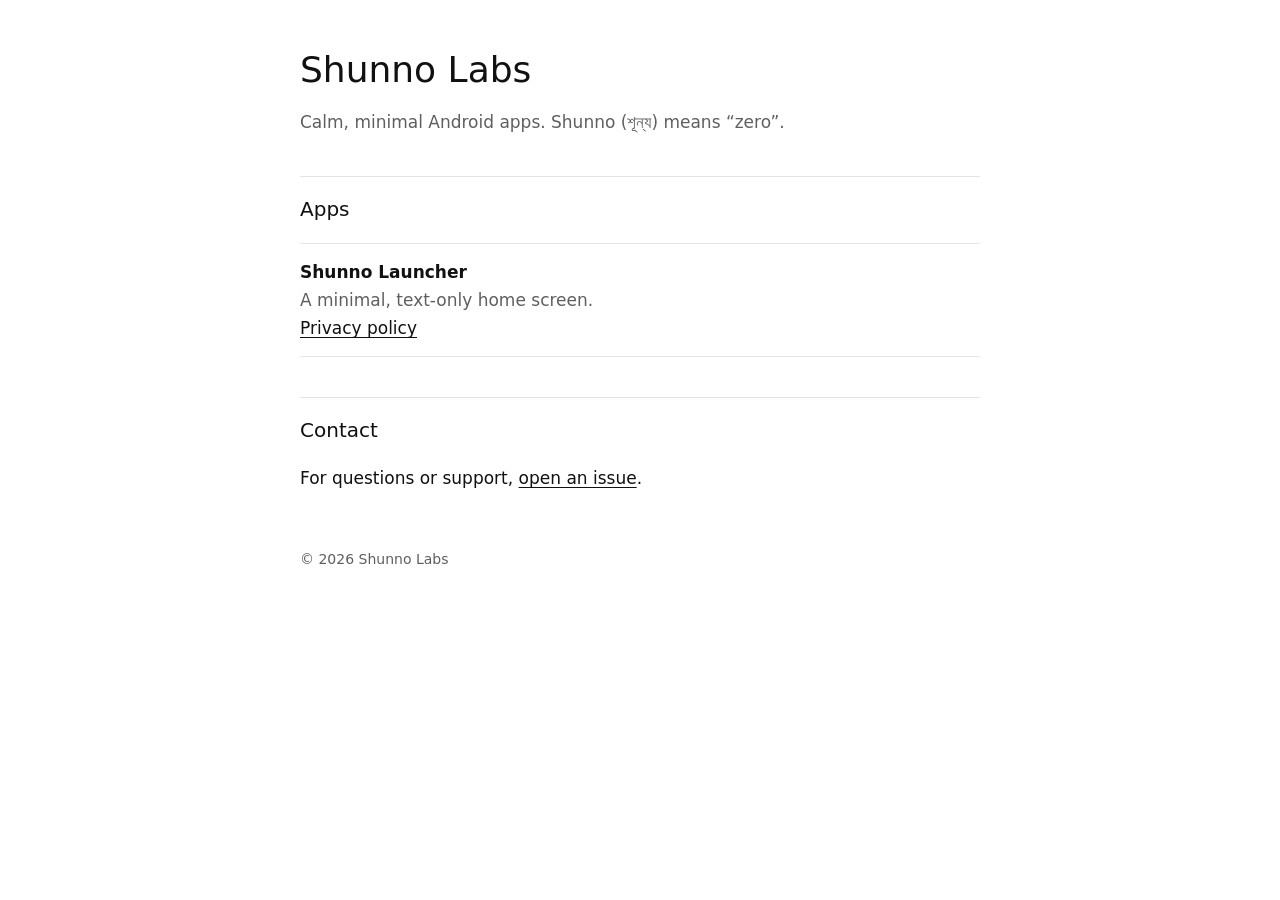
==== index.html @ f256f687 "Add Shunno Labs site with the Shunno Launcher privacy policy Co-Authored-By: Claude Opus 5.5 <norepl" ====
<!doctype html>
<html lang="en">
<head>
  <meta charset="utf-8">
  <meta name="viewport" content="width=device-width, initial-scale=1">
  <title>Shunno Labs</title>
  <meta name="description" content="Shunno Labs makes calm, minimal Android apps.">
  <link rel="stylesheet" href="style.css">
</head>
<body>
<main>
  <h1>Shunno Labs</h1>
  <p class="muted">Calm, minimal Android apps. Shunno (শূন্য) means “zero”.</p>

  <h2>Apps</h2>
  <ul class="apps">
    <li>
      <strong>Shunno Launcher</strong><br>
      <span class="muted">A minimal, text-only home screen.</span><br>
      <a href="launcher/privacy/">Privacy policy</a>
    </li>
  </ul>

  <h2>Contact</h2>
  <p>For questions or support, <a href="https://github.com/saminul-amin/shunno-labs/issues">open an issue</a>.</p>

  <footer>© 2026 Shunno Labs</footer>
</main>
</body>
</html>
---- style.css ----
:root {
  --bg: #ffffff;
  --fg: #111111;
  --muted: #5f5f5f;
  --rule: #e4e4e4;
  --link: #111111;
}
@media (prefers-color-scheme: dark) {
  :root {
    --bg: #000000;
    --fg: #f2f2f2;
    --muted: #9a9a9a;
    --rule: #2a2a2a;
    --link: #ffffff;
  }
}
* { box-sizing: border-box; }
body {
  margin: 0;
  background: var(--bg);
  color: var(--fg);
  font: 17px/1.65 system-ui, -apple-system, "Segoe UI", Roboto, sans-serif;
}
main {
  max-width: 720px;
  margin: 0 auto;
  padding: 48px 20px 80px;
}
header.site {
  font-size: 15px;
  color: var(--muted);
  margin-bottom: 40px;
}
header.site a { color: var(--muted); text-decoration: none; }
h1 { font-weight: 300; font-size: 36px; line-height: 1.2; margin: 0 0 8px; }
h2 { font-weight: 500; font-size: 20px; margin: 40px 0 8px; padding-top: 16px; border-top: 1px solid var(--rule); }
p, li { color: var(--fg); }
.muted { color: var(--muted); }
ul { padding-left: 22px; }
li { margin: 6px 0; }
a { color: var(--link); text-underline-offset: 3px; }
.lead { font-size: 19px; font-weight: 500; }
.apps { list-style: none; padding: 0; }
.apps li { padding: 14px 0; border-top: 1px solid var(--rule); }
.apps li:last-child { border-bottom: 1px solid var(--rule); }
footer { margin-top: 56px; font-size: 14px; color: var(--muted); }
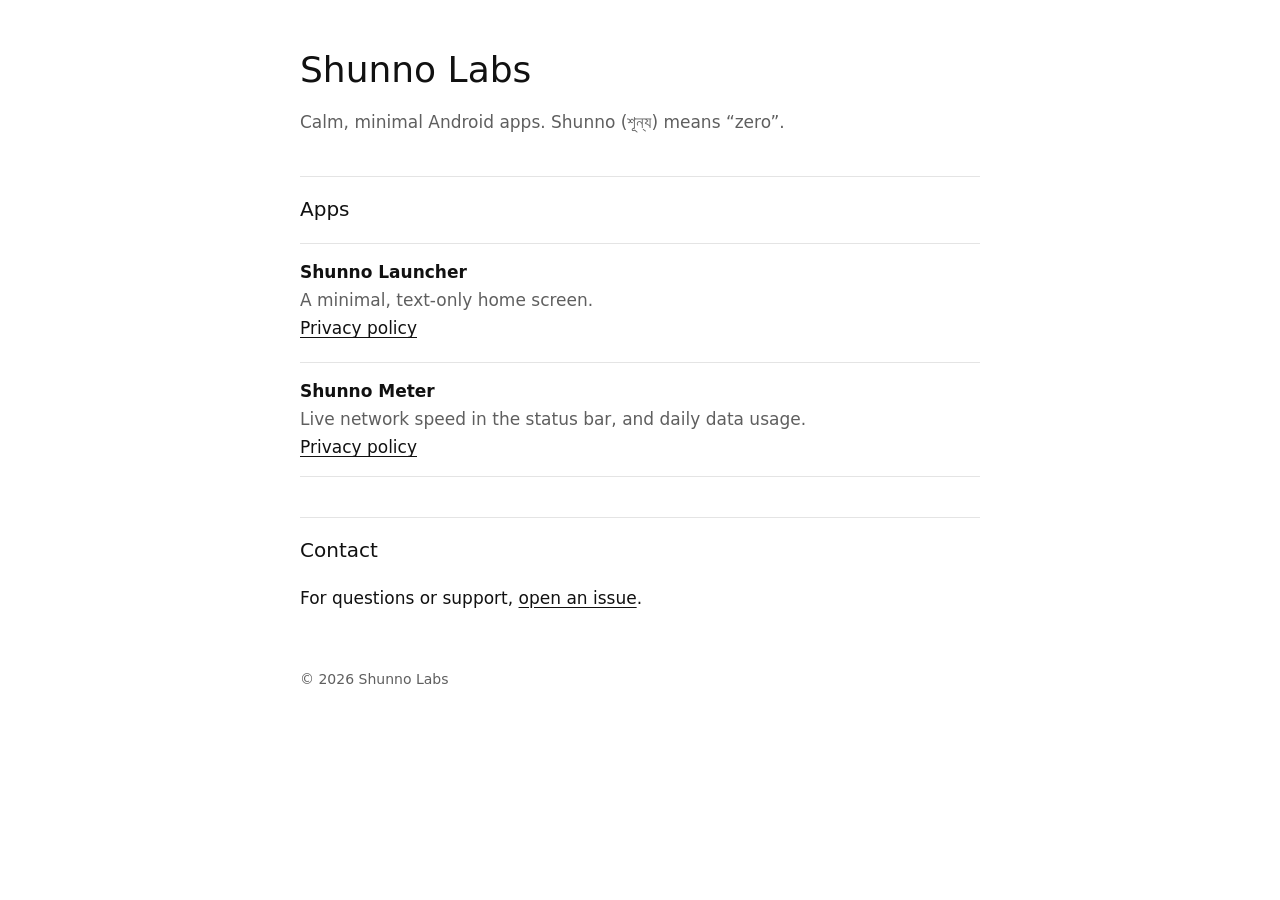
==== commit 936ebaba: "Add the Shunno Meter privacy policy Publishes meter/privacy/ and lists Shunno Meter on the home page" ====
--- a/index.html
+++ b/index.html
@@ -19,6 +19,11 @@
       <span class="muted">A minimal, text-only home screen.</span><br>
       <a href="launcher/privacy/">Privacy policy</a>
     </li>
+    <li>
+      <strong>Shunno Meter</strong><br>
+      <span class="muted">Live network speed in the status bar, and daily data usage.</span><br>
+      <a href="meter/privacy/">Privacy policy</a>
+    </li>
   </ul>
 
   <h2>Contact</h2>
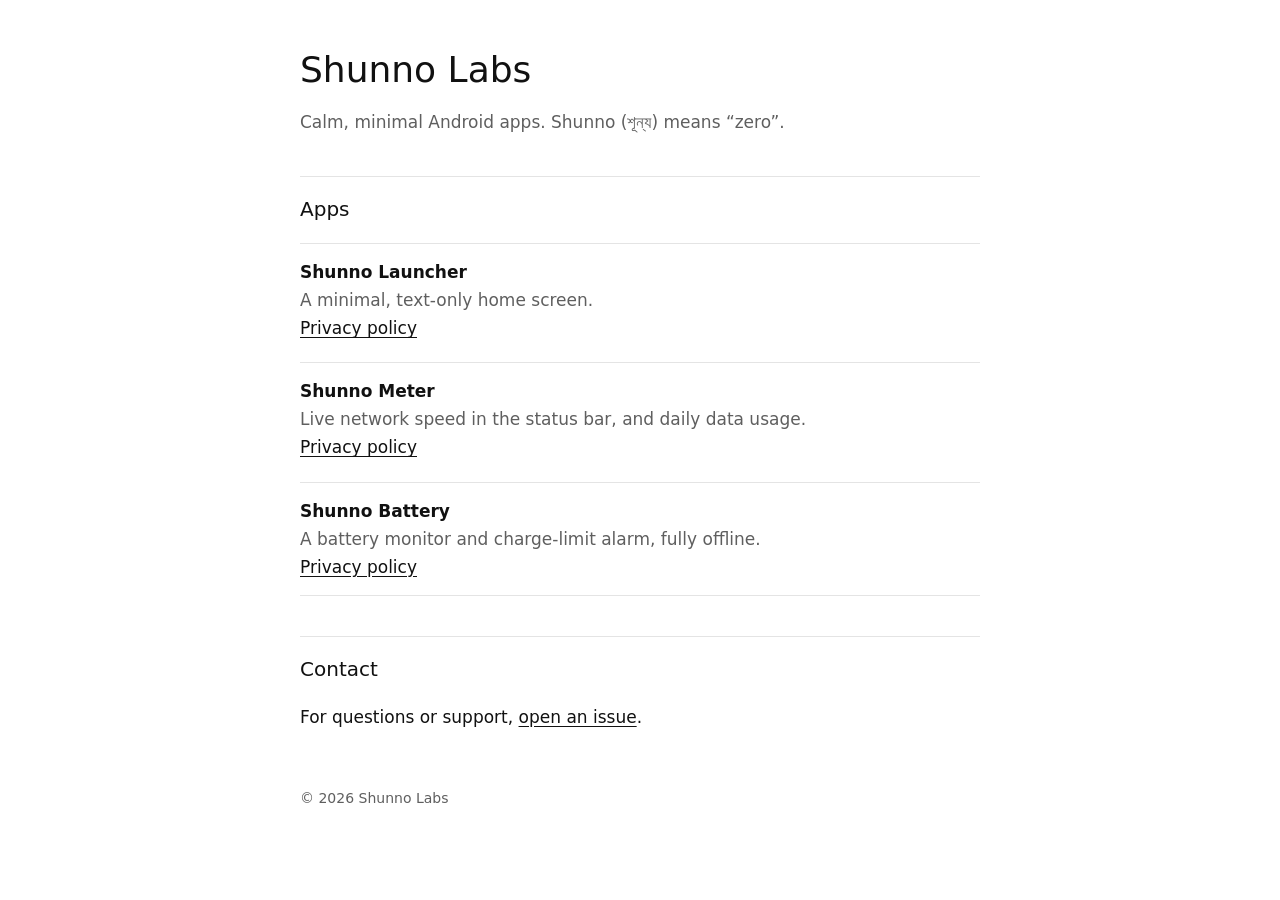
==== commit decd9c0b: "Add the Shunno Battery privacy policy Publishes battery/privacy/ and lists Shunno Battery on the hom" ====
--- a/index.html
+++ b/index.html
@@ -24,6 +24,11 @@
       <span class="muted">Live network speed in the status bar, and daily data usage.</span><br>
       <a href="meter/privacy/">Privacy policy</a>
     </li>
+    <li>
+      <strong>Shunno Battery</strong><br>
+      <span class="muted">A battery monitor and charge-limit alarm, fully offline.</span><br>
+      <a href="battery/privacy/">Privacy policy</a>
+    </li>
   </ul>
 
   <h2>Contact</h2>
